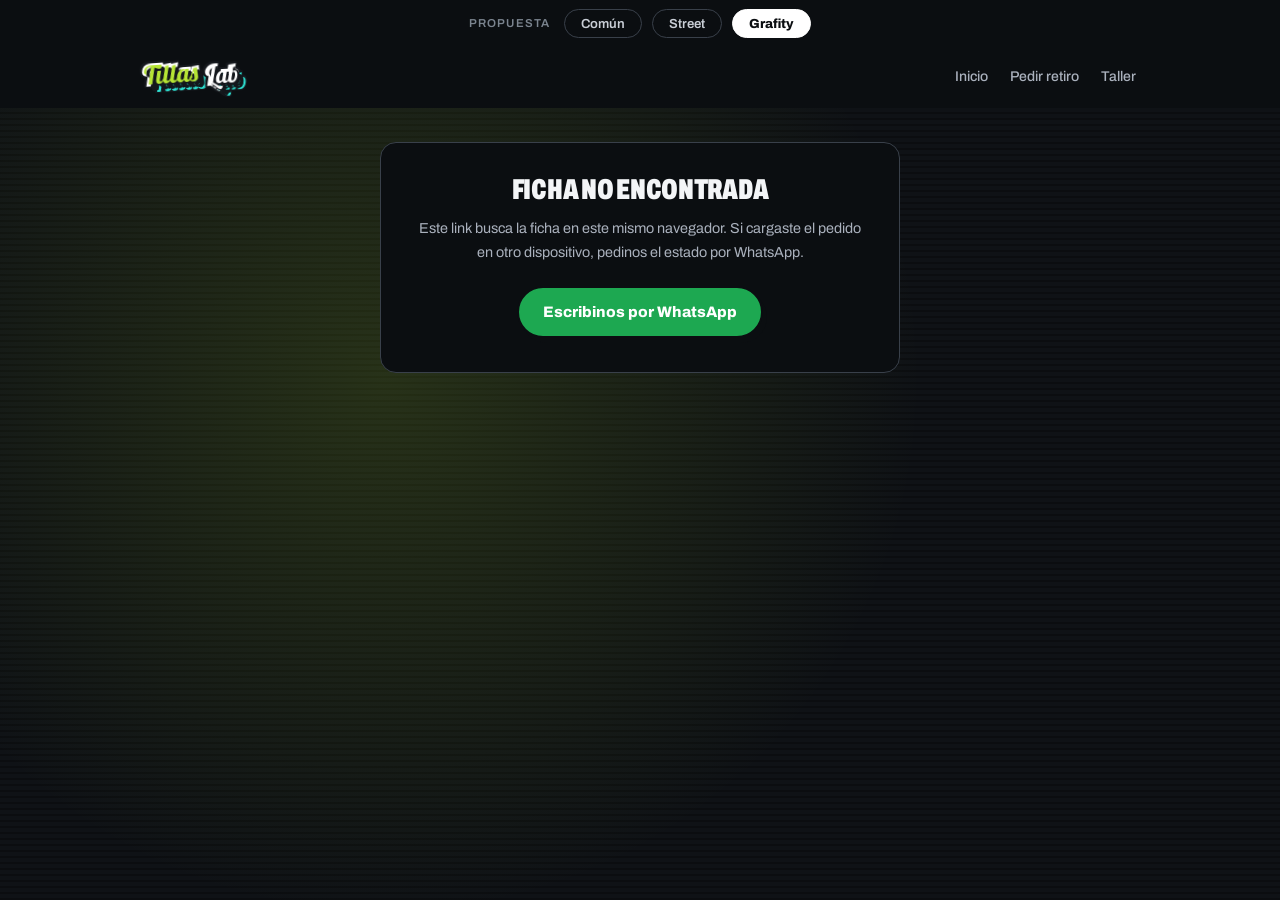
==== ficha.html @ fedd633f "Subir el sitio de cuatro páginas con las tres propuestas Incorpora el trabajo hecho el 15 de agosto:" ====
<!DOCTYPE html>
<html lang="es-AR">
<head>
<meta charset="utf-8">
<meta name="viewport" content="width=device-width, initial-scale=1">
<title>Seguí tu ficha · Tillas Lab</title>
<meta name="robots" content="noindex">
<link rel="preconnect" href="https://fonts.googleapis.com">
<link rel="preconnect" href="https://fonts.gstatic.com" crossorigin>
<link href="https://fonts.googleapis.com/css2?family=Archivo:wdth,wght@62..125,100..900&family=Anton&family=Lobster&family=Kaushan+Script&display=swap" rel="stylesheet">
<link rel="stylesheet" href="tema.css">
<script>
(function(){
  var d=document.documentElement;
  d.classList.add('con-selector');
  var m=null;
  try{ m=localStorage.getItem('tillaslab_modo'); }catch(e){}
  var q=new URLSearchParams(location.search).get('modo');
  if(q) m=q;
  d.setAttribute('data-modo', ['comun','street','grafity'].indexOf(m)>-1 ? m : 'grafity');
})();
</script>
</head>
<body class="pagina" style="min-height:100vh">

<div class="modo-bar" id="modoBar">
  <span class="qs">Propuesta</span>
  <button data-m="comun">Común</button>
  <button data-m="street">Street</button>
  <button data-m="grafity">Grafity</button>
</div>

<header class="topbar-app">
  <div class="inner">
    <a href="index.html" class="lk lk-sm" aria-label="Tillas Lab"><span class="t">Tillas</span><span class="l">Lab</span></a>
    <nav>
      <a href="index.html">Inicio</a>
      <a href="pedido.html">Pedir retiro</a>
      <a href="taller.html">Taller</a>
    </nav>
  </div>
</header>

<main class="narrow" style="padding:34px 20px 70px">
  <div id="cont"></div>
</main>

<script>
/* ---- selector de propuesta ---- */
(function(){
  var bar=document.getElementById('modoBar');
  if(!bar)return;
  var d=document.documentElement;
  function marcar(){
    var m=d.getAttribute('data-modo');
    bar.querySelectorAll('button').forEach(function(b){ b.setAttribute('aria-pressed', String(b.dataset.m===m)); });
  }
  bar.addEventListener('click',function(e){
    var b=e.target.closest('button');
    if(!b)return;
    d.setAttribute('data-modo', b.dataset.m);
    try{ localStorage.setItem('tillaslab_modo', b.dataset.m); }catch(err){}
    marcar();
  });
  marcar();
})();

const TEL_TALLER = "5493810000000"; // ← poné acá tu número de WhatsApp
const KEY = "tillaslab_fichas";
const PASOS = [
  ["Ficha y fotos","Estado inicial registrado"],
  ["Cepillado en seco","Tierra y barro superficial"],
  ["Lavado en máquina","Programa según material"],
  ["Desinfección con luz UV","Por dentro y por fuera"],
  ["Secado controlado","Sin sol directo ni secarropas"],
  ["Control final","Revisión, perfumado y embalaje"]
];
/* cada servicio tiene su plazo, tal como se anuncia en la home */
const PLAZOS = {
  "Regular":"En el día o al día siguiente, según la hora del pedido",
  "Express":"A las dos horas del retiro"
};
const money = n => "$" + n.toLocaleString("es-AR");
const id = new URLSearchParams(location.search).get("id");

function fichas(){ try{ return JSON.parse(localStorage.getItem(KEY)) || []; }catch(e){ return []; } }
const f = fichas().find(x => String(x.n) === String(id));
const cont = document.getElementById("cont");

if(!f){
  cont.innerHTML = `<div class="card-dark" style="padding:34px;text-align:center">
    <h1 class="h" style="font-size:1.8rem;color:var(--on-strong)">Ficha no encontrada</h1>
    <p style="font-size:.9rem;color:var(--on-strong-soft);line-height:1.6;margin:14px 0 22px">Este link busca la ficha en este mismo navegador. Si cargaste el pedido en otro dispositivo, pedinos el estado por WhatsApp.</p>
    <a class="btn-wa" href="https://wa.me/${TEL_TALLER}">Escribinos por WhatsApp</a>
  </div>`;
} else {
  const num = String(f.n).padStart(3,"0");
  const estado = f.entregada ? "Entregada" : (f.paso >= PASOS.length ? "Lista para entregar" : PASOS[f.paso][0]);
  const timeline = PASOS.map(([nombre, det], i) => {
    const cls = i < f.paso ? "done" : (i === f.paso && !f.entregada ? "now" : "");
    const last = i === PASOS.length - 1;
    return `<div class="tstep ${cls}">
      <div class="col" style="align-items:center;flex:none;width:22px"><span class="dot"></span>${last?"":'<span class="line"></span>'}</div>
      <div class="txt"><b>${nombre}</b><em>${i < f.paso ? "Listo" : det}</em></div>
    </div>`;
  }).join("");

  cont.innerHTML = `
  <div style="border-radius:var(--radius-lg);overflow:hidden;background:var(--strong);border:1px solid var(--hairline-2);color:var(--on-strong)">
    <div style="padding:26px 24px 0;display:flex;justify-content:space-between;align-items:flex-start;gap:14px">
      <div class="col" style="gap:8px">
        <span class="label-dark">Ficha ${num} · ${f.nombre.split(" ")[0]}</span>
        <span class="script" style="font-size:2.1rem;color:var(--accent);line-height:1.1">${estado}</span>
      </div>
      <span class="state ${f.entregada ? "entregada" : (f.paso>=PASOS.length ? "lista" : "taller")}">${f.entregada ? "Entregada" : "Paso " + Math.min(f.paso+1,PASOS.length) + " de " + PASOS.length}</span>
    </div>

    <div style="padding:26px 24px 0" class="timeline">${timeline}</div>

    <div style="margin:14px 24px 0;padding:16px 18px;background:rgba(0,0,0,.35);border:1px solid rgba(255,255,255,.14);border-radius:var(--radius)" class="col">
      <span class="label-dark">Entrega estimada</span>
      <span style="font-size:1.05rem;font-weight:800;color:var(--on-strong)">${PLAZOS[f.servicio] || "Te lo confirmamos al coordinar el retiro"}</span>
    </div>

    <div style="padding:22px 24px 0" class="col">
      <span class="label-dark">Tus pares</span>
      <div class="col" style="gap:8px;margin-top:10px">
        ${f.pares.map((p,i) => `<div style="display:flex;justify-content:space-between;gap:12px;font-size:.82rem;color:var(--on-strong-soft);background:rgba(255,255,255,.06);border-radius:12px;padding:12px 14px">
          <span style="color:var(--on-strong);font-weight:600">Par 0${i+1} · ${p.marca || "sin marca"}</span><span>${p.material}</span></div>`).join("")}
      </div>
    </div>

    <div style="margin:20px 24px 0;padding:18px;background:rgba(0,0,0,.35);border-radius:var(--radius)" class="col">
      <div style="display:flex;justify-content:space-between;align-items:baseline">
        <span class="label-dark">Total del pedido</span>
        <span class="num" style="font-size:1.5rem;font-weight:900;color:var(--accent)">${money(f.total)}</span>
      </div>
      <span style="font-size:.72rem;color:var(--on-strong-soft);margin-top:6px">Billeteras virtuales, tarjetas de crédito o Apple Pay.</span>
    </div>

    <div style="padding:22px 24px 26px" class="col">
      <a class="btn-line-dark" href="https://wa.me/${TEL_TALLER}?text=Hola!%20Consulta%20por%20la%20ficha%20${num}">Escribinos por WhatsApp</a>
    </div>
  </div>
  <p style="font-size:.75rem;color:var(--soft);text-align:center;margin-top:16px">Guardá este link: <b style="color:var(--ink)">ficha.html?id=${f.n}</b></p>`;
}
</script>
</body>
</html>
---- tema.css ----
/* =========================================================================
   Tillas Lab · tema de tres modos
   -------------------------------------------------------------------------
   Tres propuestas visuales sobre el mismo contenido. El modo se elige con el
   atributo data-modo en <html>: "comun", "street" o "grafity".

   Lo comparten las cuatro páginas: index, pedido, ficha y taller. Si tocás un
   color, tocalo acá y cambia en todas.

   comun    papel claro, tipografía neutra, sin color de acento. La que aprobó
            el dueño antes de que existiera el logo.
   street   muro de cemento, naranja aerosol, esquinas rectas y tipografía de
            póster.
   grafity  fondo oscuro, verde volt, títulos anchos en mayúscula y sombras
            duras corridas. La del logo grafiteado.
   ========================================================================= */

:root{
  --font:"Archivo",system-ui,sans-serif;
  --font-script:"Kaushan Script",cursive;
  --font-logo:"Lobster",cursive;
  --wa:#1da851;
  --pad-x:44px;
}

/* ---------- MODO COMÚN ---------- */
[data-modo="comun"]{
  --bg:#ededea;
  --paper:#fafaf8;
  --card:#ffffff;
  --band:#f2f2ee;
  --strong:#14171c;

  --ink:#14171c;
  --soft:#5c6470;
  --faint:#9096a0;
  --on-strong:#ffffff;
  --on-strong-soft:#b6bcc6;

  --hairline:#e7e7e2;
  --hairline-2:#d8d8d2;

  --accent:#14171c;
  --on-accent:#ffffff;
  --accent-soft:rgba(20,23,28,.10);

  --radius:16px;
  --radius-lg:32px;
  --pill:99px;

  --font-title:var(--font);
  --title-transform:none;
  --title-settings:normal;
  --title-spacing:-.02em;
  --title-height:1.08;

  --btn-bd:1px solid transparent;
  --btn-sh:none;
  --btn-sh-hover:none;

  --lk-stroke:#14171c;
  --lk-halo:#ffffff;

  --tex:none;
  --shadow-card:0 14px 40px -18px rgba(20,23,28,.12);
  --shadow-deep:0 24px 60px -30px rgba(20,23,28,.4);
  --topbar-bg:rgba(237,237,234,.88);
}

/* ---------- MODO STREET ---------- */
[data-modo="street"]{
  --bg:#e8e3d7;
  --paper:#faf8f3;
  --card:#ffffff;
  --band:#f2efe6;
  --strong:#23272b;

  --ink:#15171a;
  --soft:#5c5648;
  --faint:#8b8579;
  --on-strong:#ffffff;
  --on-strong-soft:#c9c4b8;

  --hairline:#e4e0d5;
  --hairline-2:#cfcabd;

  --accent:#ff4d17;
  --on-accent:#ffffff;
  --accent-soft:rgba(255,77,23,.16);

  --radius:0px;
  --radius-lg:0px;
  --pill:0px;

  --font-title:"Anton",Impact,sans-serif;
  --title-transform:uppercase;
  --title-settings:normal;
  --title-spacing:.005em;
  --title-height:.98;

  --btn-bd:2px solid var(--ink);
  --btn-sh:3px 3px 0 var(--accent);
  --btn-sh-hover:5px 5px 0 var(--accent);

  --lk-stroke:#15171a;
  --lk-halo:#ffffff;

  --tex:repeating-linear-gradient(0deg,rgba(0,0,0,.26) 0 2px,transparent 2px 6px);
  --shadow-card:6px 6px 0 rgba(21,23,26,.10);
  --shadow-deep:10px 10px 0 rgba(21,23,26,.16);
  --topbar-bg:rgba(232,227,215,.9);
}

/* ---------- MODO GRAFITY ---------- */
[data-modo="grafity"]{
  --bg:#0f1216;
  --paper:#161a1f;
  --card:#1d2229;
  --band:#262b31;
  --strong:#0b0e11;

  --ink:#f3f5f7;
  --soft:#a9b2bd;
  --faint:#7b848f;
  --on-strong:#f3f5f7;
  --on-strong-soft:#aab1bd;

  --hairline:#272c33;
  --hairline-2:#39404a;

  --accent:#b6e534;
  --on-accent:#14171c;
  --accent-soft:rgba(182,229,52,.16);

  --radius:16px;
  --radius-lg:24px;
  --pill:99px;

  --font-title:var(--font);
  --title-transform:uppercase;
  --title-settings:'wdth' 66,'wght' 900;
  --title-spacing:-.01em;
  --title-height:.92;

  --btn-bd:2.5px solid #0b0e11;
  --btn-sh:4px 5px 0 #0b0e11;
  --btn-sh-hover:5px 6px 0 #0b0e11;

  --lk-stroke:#ffffff;
  --lk-halo:#14171c;

  --tex:radial-gradient(circle at 30% 42%,rgba(168,217,42,.16),transparent 52%),
        repeating-linear-gradient(0deg,rgba(0,0,0,.28) 0 2px,transparent 2px 6px);
  --shadow-card:0 14px 40px -18px rgba(0,0,0,.7);
  --shadow-deep:0 24px 60px -24px rgba(0,0,0,.75);
  --topbar-bg:rgba(15,18,22,.9);
}

/* =========================================================================
   Base
   ========================================================================= */
*{margin:0;padding:0;box-sizing:border-box}
html{scroll-behavior:smooth}
html,body{overflow-x:clip}
body{
  font-family:var(--font);
  color:var(--ink);
  background:var(--bg);
  line-height:1.6;
  -webkit-font-smoothing:antialiased;
}
img,svg{display:block;max-width:100%}
a{color:inherit;text-decoration:none}
button{font-family:inherit;border:0;background:none;cursor:pointer;color:inherit}
input,textarea,select{font-family:inherit;font-size:15px;color:var(--ink)}
[hidden]{display:none!important}
::selection{background:var(--accent);color:var(--on-accent)}
:focus-visible{outline:2px solid var(--accent);outline-offset:3px;border-radius:4px}

@media (prefers-reduced-motion:reduce){
  html{scroll-behavior:auto}
  *,*::before,*::after{animation:none!important;transition:none!important}
}

h1,h2,h3,h4{
  font-family:var(--font-title);
  font-variation-settings:var(--title-settings);
  text-transform:var(--title-transform);
  letter-spacing:var(--title-spacing);
  line-height:var(--title-height);
  font-weight:700;
}
/* Anton trae un solo peso: pedirle 700 lo deforma donde se simula */
[data-modo="street"] h1,[data-modo="street"] h2,
[data-modo="street"] h3,[data-modo="street"] h4{font-weight:400}

.wrap{max-width:1080px;margin:0 auto;padding:0 var(--pad-x)}
.narrow{max-width:560px;margin:0 auto}
.row{display:flex;flex-wrap:wrap}
.col{display:flex;flex-direction:column}
.num{font-variant-numeric:tabular-nums}

/* rótulo de sección: manuscrito, en minúscula */
.lbl{
  font-family:var(--font-script);
  font-size:1.24rem;font-weight:400;
  letter-spacing:0;text-transform:none;
  color:var(--accent);
  display:inline-block;
}
/* en el modo común el acento es la tinta: el manuscrito saldría casi negro y
   pesado, así que ahí el rótulo vuelve a ser la etiqueta chica de siempre */
[data-modo="comun"] .lbl{
  font-family:var(--font);
  font-size:.7rem;font-weight:600;
  letter-spacing:.14em;text-transform:uppercase;
  color:var(--faint);
}
/* título suelto, para las pantallas del flujo */
.h{
  font-family:var(--font-title);
  font-variation-settings:var(--title-settings);
  text-transform:var(--title-transform);
  letter-spacing:var(--title-spacing);
  line-height:var(--title-height);
  font-weight:700;
}
[data-modo="street"] .h{font-weight:400}
.script{font-family:var(--font-script);font-weight:400}
.label{font-size:.7rem;font-weight:600;letter-spacing:.14em;text-transform:uppercase;color:var(--faint)}
.label-dark{font-size:.7rem;font-weight:600;letter-spacing:.14em;text-transform:uppercase;color:var(--on-strong-soft)}

/* =========================================================================
   Logo
   -------------------------------------------------------------------------
   El mismo lockup en los tres modos. Lo único que cambia es el contorno:
   blanco sobre fondo oscuro, tinta sobre fondo claro. La línea cyan es parte
   de la marca y no se toca.
   ========================================================================= */
.lk{display:inline-block;line-height:1}
.lk span{display:block;font-family:var(--font-logo);line-height:1;paint-order:stroke;text-transform:none;font-weight:400}
.lk .t{color:#b6e534}
.lk .l{color:#ffffff}

.lk-xl{padding:0 20px 20px 0}
.lk-xl .t,.lk-xl .l{
  -webkit-text-stroke:9px var(--lk-stroke);
  text-shadow:2px 2px 0 #14171c,4px 4px 0 #14171c,6px 6px 0 #14171c,8px 8px 0 #14171c,
              10px 10px 0 #14171c,12px 12px 0 #14171c,14px 14px 0 #14171c,
              16px 16px 0 #14171c,18px 18px 0 #14171c,20px 20px 0 #2ee6d6,22px 22px 0 #2ee6d6;
  filter:drop-shadow(3px 0 0 var(--lk-halo)) drop-shadow(-3px 0 0 var(--lk-halo))
         drop-shadow(0 3px 0 var(--lk-halo)) drop-shadow(0 -3px 0 var(--lk-halo));
}
.lk-xl .t{font-size:clamp(52px,7.4vw,88px);transform:rotate(-4deg)}
.lk-xl .l{font-size:clamp(48px,6.8vw,80px);transform:rotate(-3deg);margin:6px 0 0 clamp(48px,7vw,84px)}

.lk-md{padding:0 14px 14px 0}
.lk-md .t,.lk-md .l{
  -webkit-text-stroke:6px var(--lk-stroke);
  text-shadow:1.5px 1.5px 0 #14171c,3px 3px 0 #14171c,4.5px 4.5px 0 #14171c,6px 6px 0 #14171c,
              7.5px 7.5px 0 #14171c,9px 9px 0 #14171c,10.5px 10.5px 0 #14171c,
              12px 12px 0 #2ee6d6,13.5px 13.5px 0 #2ee6d6;
  filter:drop-shadow(2px 0 0 var(--lk-halo)) drop-shadow(-2px 0 0 var(--lk-halo))
         drop-shadow(0 2px 0 var(--lk-halo)) drop-shadow(0 -2px 0 var(--lk-halo));
}
.lk-md .t{font-size:52px;transform:rotate(-4deg)}
.lk-md .l{font-size:47px;transform:rotate(-3deg);margin:4px 0 0 50px}

.lk-sm{padding:0 8px 8px 0;display:flex;align-items:flex-end;gap:9px}
.lk-sm span{display:inline-block}
.lk-sm .t,.lk-sm .l{
  -webkit-text-stroke:4px var(--lk-stroke);
  text-shadow:1.5px 1.5px 0 #14171c,3px 3px 0 #14171c,4.5px 4.5px 0 #14171c,
              6px 6px 0 #14171c,7.5px 7.5px 0 #2ee6d6;
  filter:drop-shadow(1.5px 0 0 var(--lk-halo)) drop-shadow(-1.5px 0 0 var(--lk-halo))
         drop-shadow(0 1.5px 0 var(--lk-halo)) drop-shadow(0 -1.5px 0 var(--lk-halo));
}
.lk-sm .t{font-size:25px;transform:rotate(-4deg)}
.lk-sm .l{font-size:23px;transform:rotate(-3deg)}

.tagline{
  font-family:var(--font-script);font-size:1.5rem;
  color:var(--ink);display:inline-block;transform:rotate(-2deg);
}

/* =========================================================================
   Botones
   ========================================================================= */
.btn,.btn-dark,.btn-volt,.btn-wa,.btn-ghost,.btn-line,.btn-line-dark{
  display:inline-flex;align-items:center;justify-content:center;gap:.55em;
  font-family:var(--font);font-weight:700;font-size:.95rem;
  border-radius:var(--pill);padding:.8em 1.6em;
  border:var(--btn-bd);cursor:pointer;text-align:center;
  transition:background .15s ease,border-color .15s ease,color .15s ease,
             box-shadow .15s ease,transform .15s ease;
}
.btn:active,.btn-dark:active,.btn-volt:active,.btn-wa:active{transform:translate(1px,1px)}
.btn:active{transform:translate(1px,1px)}
.btn-sm{padding:.6em 1.2em;font-size:.88rem}

.btn-dark,.btn-volt{
  background:var(--accent);color:var(--on-accent);font-weight:800;
  box-shadow:var(--btn-sh);
}
.btn-dark:hover,.btn-volt:hover{box-shadow:var(--btn-sh-hover)}
.btn-dark:disabled,.btn-volt:disabled{opacity:.45;box-shadow:none;cursor:not-allowed}

.btn-wa{background:var(--wa);color:#fff;font-weight:800;box-shadow:var(--btn-sh)}
.btn-wa:hover{background:#22bd5c;box-shadow:var(--btn-sh-hover)}

.btn-ghost,.btn-line{
  border:2px solid var(--hairline-2);color:var(--ink);background:transparent;
  box-shadow:none;
}
.btn-ghost:hover,.btn-line:hover{border-color:var(--accent);color:var(--accent)}

.btn-line-dark{
  border:2px solid rgba(255,255,255,.35);color:var(--on-strong);
  background:transparent;box-shadow:none;
}
.btn-line-dark:hover{border-color:var(--accent);color:var(--accent)}

/* =========================================================================
   Superficies
   ========================================================================= */
.sheet{
  background:var(--paper);
  border:1px solid var(--hairline);
  border-radius:var(--radius-lg);
}
.card{background:var(--card);border:1px solid var(--hairline);border-radius:var(--radius)}
.card-dark{
  background:var(--strong);border:1px solid var(--hairline-2);
  border-radius:var(--radius);padding:18px;color:var(--on-strong);
}
.wall{background:var(--strong);background-image:var(--tex)}
/* fondo de las pantallas del flujo: el del modo, con su textura si la tiene.
   En común queda liso, en street es cemento y en grafity el muro con halo. */
.pagina{background:var(--bg);background-image:var(--tex)}
.chip{
  font-size:.85rem;font-weight:600;color:var(--ink);
  background:var(--card);border:1px solid var(--hairline-2);
  border-radius:var(--pill);padding:.42em 1em;
}
.tag{
  display:inline-block;font-family:var(--font-script);font-size:1.05rem;
  background:var(--accent);color:var(--on-accent);
  padding:.2em .75em;border-radius:6px;
  border:2px solid transparent;transform:rotate(-2deg);
}
[data-modo="grafity"] .tag,[data-modo="street"] .tag{border-color:var(--ink)}

/* =========================================================================
   Formulario
   ========================================================================= */
.field{display:flex;flex-direction:column;gap:7px}
.field input,.field textarea,.field select{
  border:1px solid var(--hairline-2);border-radius:calc(var(--radius) * .75);
  padding:13px 14px;background:var(--card);font-weight:600;width:100%;
}
.field input:focus,.field textarea:focus,.field select:focus{
  outline:0;border:2px solid var(--accent);padding:12px 13px;
}
.opt{
  border:1px solid var(--hairline);background:var(--card);color:var(--ink);
  border-radius:var(--radius);padding:16px 18px;
  display:flex;flex-direction:column;gap:6px;
  cursor:pointer;text-align:left;width:100%;
  transition:border-color .15s ease,background .15s ease;
}
.opt.sel{border:3px solid var(--accent);background:var(--strong);color:var(--on-strong);padding:14px 16px}
.opt.sel .desc{color:var(--on-strong-soft)}
.opt.sel .p{color:var(--accent)}
.opt .top{display:flex;justify-content:space-between;align-items:baseline;gap:12px}
.opt .name{font-size:1.06rem;font-weight:700}
.opt .p{font-size:1.12rem;font-weight:800;font-variant-numeric:tabular-nums}
.opt .desc{font-size:.78rem;color:var(--soft);line-height:1.5}

.pill{
  padding:9px 14px;border-radius:var(--pill);
  border:1px solid var(--hairline-2);background:var(--card);
  font-size:.78rem;font-weight:600;color:var(--soft);cursor:pointer;
}
.pill.sel{background:var(--accent);border-color:var(--accent);color:var(--on-accent);font-weight:700}

.bar{height:5px;flex:1;border-radius:3px;background:var(--hairline)}
.bar.on{background:var(--accent)}
.footbar{
  padding:20px 22px;border-top:1px solid var(--hairline);
  background:var(--paper);display:flex;align-items:center;gap:12px;
}

/* =========================================================================
   Barra superior de las páginas del flujo
   ========================================================================= */
.topbar-app{background:var(--strong)}
.topbar-app .inner{
  max-width:1080px;margin:0 auto;padding:14px var(--pad-x);
  display:flex;align-items:center;gap:24px;
}
.topbar-app nav{display:flex;gap:22px;margin-left:auto}
.topbar-app nav a{font-size:.88rem;font-weight:500;color:var(--on-strong-soft)}
.topbar-app nav a:hover{color:var(--on-strong)}
.topbar-app nav a.on{
  color:var(--on-strong);font-weight:600;
  border-bottom:2px solid var(--accent);padding-bottom:2px;
}

/* =========================================================================
   Línea de tiempo del taller
   ========================================================================= */
.timeline{display:flex;flex-direction:column}
.tstep{display:flex;gap:14px}
.tstep .dot{
  width:18px;height:18px;border-radius:50%;
  border:2px solid var(--hairline-2);flex:none;background:transparent;
}
.tstep.done .dot{background:var(--accent);border-color:var(--ink)}
.tstep.now .dot{background:var(--accent);border-color:var(--ink);outline:4px solid var(--accent-soft)}
.tstep .line{width:3px;flex:1;min-height:30px;background:var(--hairline-2)}
.tstep.done .line{background:var(--accent)}
.tstep .txt{padding-bottom:20px;display:flex;flex-direction:column;gap:3px}
.tstep .txt b{font-size:.9rem;color:var(--soft);font-weight:600}
.tstep.done .txt b{color:var(--ink);font-weight:700}
.tstep.now .txt b{
  color:var(--accent);font-family:var(--font-script);
  font-size:1.2rem;font-weight:400;
}
[data-modo="comun"] .tstep.now .txt b{font-family:var(--font);font-size:.95rem;font-weight:800}
.tstep .txt em{font-style:normal;font-size:.75rem;color:var(--faint)}

/* =========================================================================
   Tabla de fichas del taller
   ========================================================================= */
table.fichas{width:100%;border-collapse:separate;border-spacing:0 8px}
table.fichas th{
  font-size:.62rem;font-weight:700;letter-spacing:.13em;text-transform:uppercase;
  color:var(--faint);text-align:left;padding:0 14px;
}
table.fichas td{
  background:var(--card);padding:14px;font-size:.82rem;
  color:var(--soft);vertical-align:middle;
  border-top:1px solid var(--hairline);border-bottom:1px solid var(--hairline);
}
table.fichas tr td:first-child{border-radius:var(--radius) 0 0 var(--radius);border-left:1px solid var(--hairline)}
table.fichas tr td:last-child{border-radius:0 var(--radius) var(--radius) 0;text-align:right;border-right:1px solid var(--hairline)}
.state{padding:6px 11px;border-radius:var(--pill);font-size:.69rem;font-weight:700;white-space:nowrap}
.state.taller{background:var(--accent-soft);color:var(--accent)}
.state.lista{background:rgba(29,168,81,.18);color:#37bd6a}
.state.entregada{background:var(--band);color:var(--faint)}
.empty{padding:40px;text-align:center;color:var(--faint);font-size:.88rem}

/* =========================================================================
   Selector de propuesta
   -------------------------------------------------------------------------
   Es una herramienta para que el dueño compare, no parte de la web. Cuando
   elija una, se borra este bloque y se fija data-modo en el <html>.
   ========================================================================= */
.modo-bar{
  position:sticky;top:0;z-index:80;
  background:#0b0e11;color:#fff;
  display:flex;align-items:center;justify-content:center;
  gap:10px;padding:9px 16px;flex-wrap:wrap;
  font-family:"Archivo",system-ui,sans-serif;
}
.modo-bar .qs{
  font-size:.72rem;letter-spacing:.1em;text-transform:uppercase;
  color:#7b848f;font-weight:600;margin-right:4px;
}
.modo-bar button{
  border:1px solid #39404a;border-radius:99px;
  padding:6px 16px;font-size:.82rem;font-weight:600;color:#c9ced6;
  background:transparent;transition:all .15s ease;
}
.modo-bar button:hover{border-color:#7b848f;color:#fff}
.modo-bar button[aria-pressed="true"]{background:#fff;border-color:#fff;color:#0b0e11;font-weight:800}
@media (max-width:600px){
  .modo-bar .qs{width:100%;text-align:center;margin:0 0 2px}
  .modo-bar button{padding:6px 13px;font-size:.78rem}
}

/* ---------- responsive ---------- */
@media (max-width:900px){
  :root{--pad-x:36px}
  .lk-xl .l{margin-left:52px}
}
@media (max-width:640px){
  :root{--pad-x:26px}
}
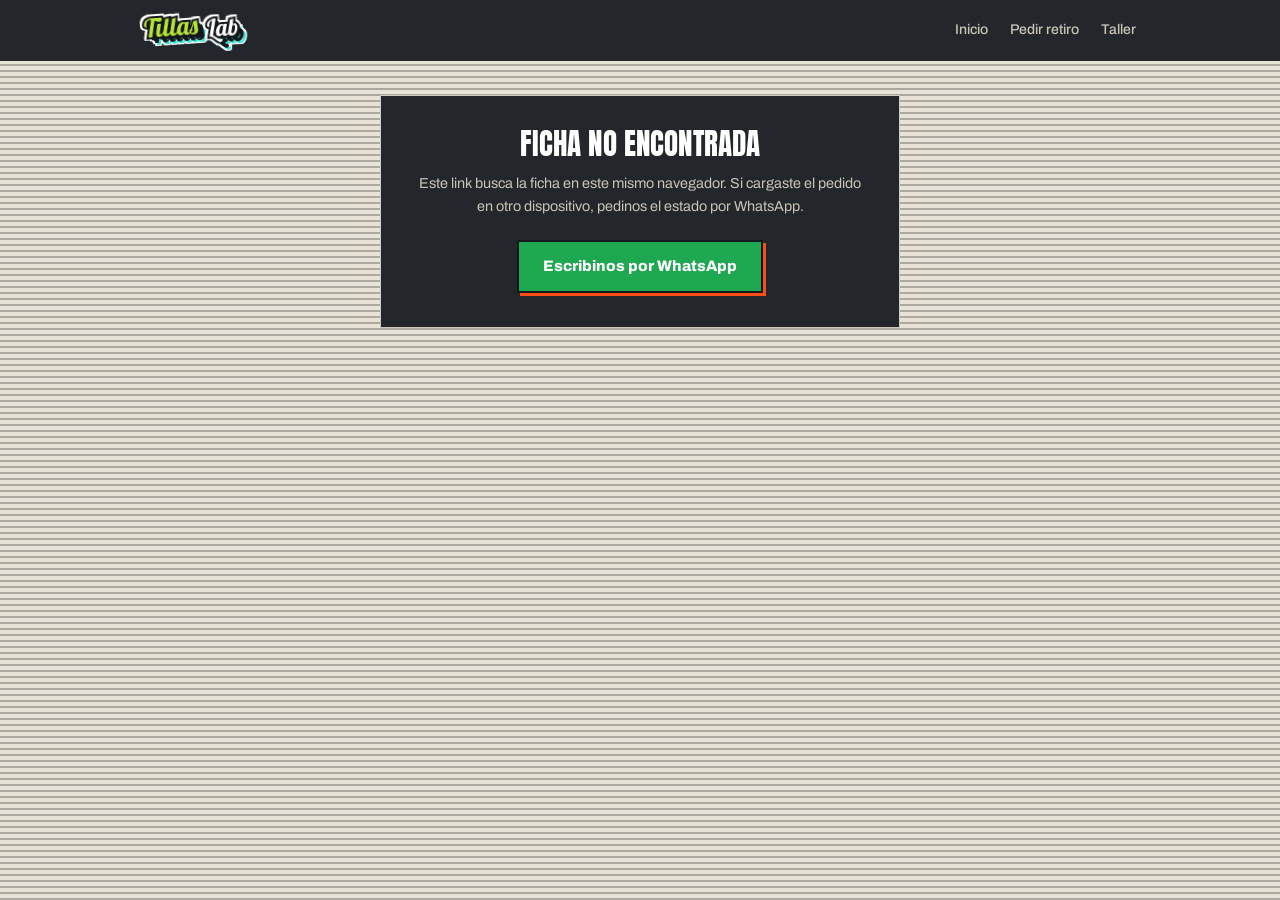
==== commit f08b4f6c: "Dejar fija la propuesta street y anunciar las dos promos juntas El dueño eligió street, así que el m" ====
--- a/ficha.html
+++ b/ficha.html
@@ -1,5 +1,5 @@
 <!DOCTYPE html>
-<html lang="es-AR">
+<html lang="es-AR" data-modo="street">
 <head>
 <meta charset="utf-8">
 <meta name="viewport" content="width=device-width, initial-scale=1">
@@ -9,26 +9,9 @@
 <link rel="preconnect" href="https://fonts.gstatic.com" crossorigin>
 <link href="https://fonts.googleapis.com/css2?family=Archivo:wdth,wght@62..125,100..900&family=Anton&family=Lobster&family=Kaushan+Script&display=swap" rel="stylesheet">
 <link rel="stylesheet" href="tema.css">
-<script>
-(function(){
-  var d=document.documentElement;
-  d.classList.add('con-selector');
-  var m=null;
-  try{ m=localStorage.getItem('tillaslab_modo'); }catch(e){}
-  var q=new URLSearchParams(location.search).get('modo');
-  if(q) m=q;
-  d.setAttribute('data-modo', ['comun','street','grafity'].indexOf(m)>-1 ? m : 'grafity');
-})();
-</script>
+<script>document.documentElement.classList.add('js');</script>
 </head>
 <body class="pagina" style="min-height:100vh">
-
-<div class="modo-bar" id="modoBar">
-  <span class="qs">Propuesta</span>
-  <button data-m="comun">Común</button>
-  <button data-m="street">Street</button>
-  <button data-m="grafity">Grafity</button>
-</div>
 
 <header class="topbar-app">
   <div class="inner">
@@ -46,25 +29,6 @@
 </main>
 
 <script>
-/* ---- selector de propuesta ---- */
-(function(){
-  var bar=document.getElementById('modoBar');
-  if(!bar)return;
-  var d=document.documentElement;
-  function marcar(){
-    var m=d.getAttribute('data-modo');
-    bar.querySelectorAll('button').forEach(function(b){ b.setAttribute('aria-pressed', String(b.dataset.m===m)); });
-  }
-  bar.addEventListener('click',function(e){
-    var b=e.target.closest('button');
-    if(!b)return;
-    d.setAttribute('data-modo', b.dataset.m);
-    try{ localStorage.setItem('tillaslab_modo', b.dataset.m); }catch(err){}
-    marcar();
-  });
-  marcar();
-})();
-
 const TEL_TALLER = "5493810000000"; // ← poné acá tu número de WhatsApp
 const KEY = "tillaslab_fichas";
 const PASOS = [
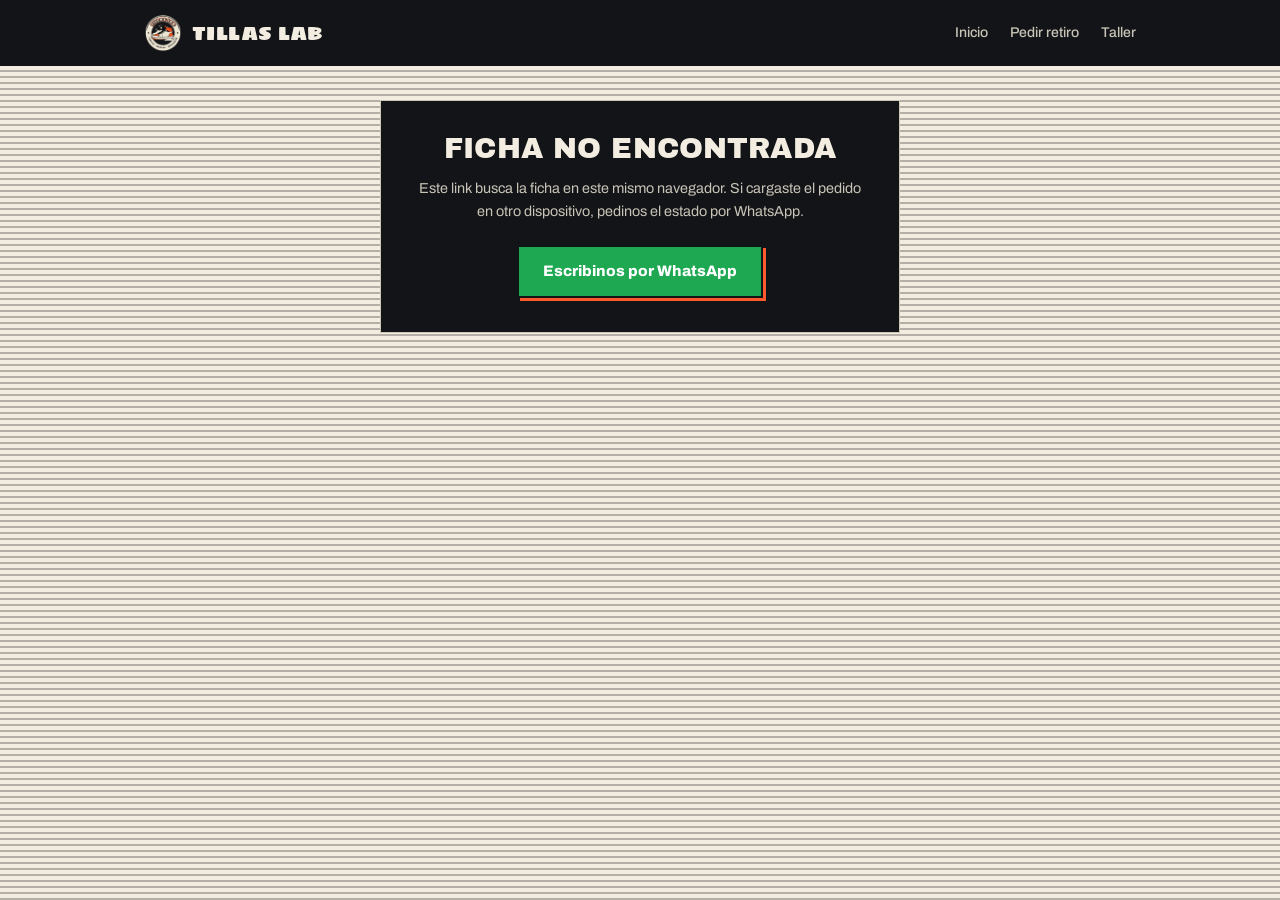
==== commit 3633021a: "Aplicar el sello de marca y dejar un solo tema El logo quedó cerrado: sello redondo con la zapatilla" ====
--- a/ficha.html
+++ b/ficha.html
@@ -1,13 +1,16 @@
 <!DOCTYPE html>
-<html lang="es-AR" data-modo="street">
+<html lang="es-AR">
 <head>
 <meta charset="utf-8">
 <meta name="viewport" content="width=device-width, initial-scale=1">
 <title>Seguí tu ficha · Tillas Lab</title>
 <meta name="robots" content="noindex">
+<meta name="theme-color" content="#131417">
+<link rel="icon" type="image/png" sizes="180x180" href="marca/perfil-180.png">
+<link rel="apple-touch-icon" href="marca/perfil-180.png">
 <link rel="preconnect" href="https://fonts.googleapis.com">
 <link rel="preconnect" href="https://fonts.gstatic.com" crossorigin>
-<link href="https://fonts.googleapis.com/css2?family=Archivo:wdth,wght@62..125,100..900&family=Anton&family=Lobster&family=Kaushan+Script&display=swap" rel="stylesheet">
+<link href="https://fonts.googleapis.com/css2?family=Archivo:wdth,wght@62..125,100..900&family=Archivo+Black&family=Sigmar+One&display=swap" rel="stylesheet">
 <link rel="stylesheet" href="tema.css">
 <script>document.documentElement.classList.add('js');</script>
 </head>
@@ -15,7 +18,7 @@
 
 <header class="topbar-app">
   <div class="inner">
-    <a href="index.html" class="lk lk-sm" aria-label="Tillas Lab"><span class="t">Tillas</span><span class="l">Lab</span></a>
+    <a class="lk lk-sm" href="index.html" aria-label="Tillas Lab"><img class="marca" src="marca/sello-80.png" alt="" width="38" height="38"><span class="palabra">Tillas Lab</span></a>
     <nav>
       <a href="index.html">Inicio</a>
       <a href="pedido.html">Pedir retiro</a>
--- a/tema.css
+++ b/tema.css
@@ -1,98 +1,66 @@
 /* =========================================================================
-   Tillas Lab · tema de tres modos
+   Tillas Lab · tema
    -------------------------------------------------------------------------
-   Tres propuestas visuales sobre el mismo contenido. El modo se elige con el
-   atributo data-modo en <html>: "comun", "street" o "grafity".
-
-   Lo comparten las cuatro páginas: index, pedido, ficha y taller. Si tocás un
-   color, tocalo acá y cambia en todas.
-
-   comun    papel claro, tipografía neutra, sin color de acento. La que aprobó
-            el dueño antes de que existiera el logo.
-   street   muro de cemento, naranja aerosol, esquinas rectas y tipografía de
-            póster.
-   grafity  fondo oscuro, verde volt, títulos anchos en mayúscula y sombras
-            duras corridas. La del logo grafiteado.
+   Un solo tema, derivado del sello de marca. La paleta y las tipografias
+   salen de Logo/Tillas-Lab-Logo/MARCA.md y no se inventan aca.
+
+     Crema    #F2ECE1   fondo, relleno de las letras del logo
+     Tinta    #131417   texto, contornos, superficies fuertes
+     Naranja  #FF5A2D   unico color de acento
+
+   Lo comparten las cuatro paginas: index, pedido, ficha y taller. Si tocas un
+   color, tocalo aca y cambia en todas.
+
+   Historia: hasta el 16/08/2026 el sitio tenia tres pieles intercambiables
+   (comun, street y grafity) para que el dueno eligiera. Eligio street. Este
+   tema es esa piel, repintada con los valores exactos del sello.
    ========================================================================= */
 
 :root{
+  /* ---------- Tipografia ---------- */
   --font:"Archivo",system-ui,sans-serif;
-  --font-script:"Kaushan Script",cursive;
-  --font-logo:"Lobster",cursive;
+  --font-title:"Archivo Black","Archivo",system-ui,sans-serif;
+  --font-logo:"Sigmar One",cursive;
+
+  /* ---------- Paleta de marca ---------- */
+  --crema:#F2ECE1;
+  --tinta:#131417;
+  --naranja:#FF5A2D;
+
+  /* ---------- Superficies, de la mas honda a la mas alta ---------- */
+  --bg:#F2ECE1;
+  --paper:#FAF7F0;
+  --card:#FFFFFF;
+  --band:#EDE6D9;
+  --strong:#131417;
+
+  /* ---------- Texto ---------- */
+  --ink:#131417;
+  --soft:#5C5648;
+  --faint:#8B8579;
+  --on-strong:#F2ECE1;
+  --on-strong-soft:#C9C4B8;
+
+  /* ---------- Bordes ---------- */
+  --hairline:#E3DCCD;
+  --hairline-2:#CFC7B5;
+
+  /* ---------- Acento ---------- */
+  --accent:#FF5A2D;
+  /* tinta sobre naranja da 5.92 de contraste; el blanco daba 3.11 y no pasa AA */
+  --on-accent:#131417;
+  --accent-soft:rgba(255,90,45,.16);
+  /* el naranja de marca sobre fondo claro da 2.65 y es ilegible como texto.
+     Mismo tono y misma saturacion, bajado de luminosidad hasta pasar AA:
+     4.55 sobre crema y 5.35 sobre blanco. Solo para texto, nunca para relleno. */
+  --accent-ink:#CC2C00;
   --wa:#1da851;
-  --pad-x:44px;
-}
-
-/* ---------- MODO COMÚN ---------- */
-[data-modo="comun"]{
-  --bg:#ededea;
-  --paper:#fafaf8;
-  --card:#ffffff;
-  --band:#f2f2ee;
-  --strong:#14171c;
-
-  --ink:#14171c;
-  --soft:#5c6470;
-  --faint:#9096a0;
-  --on-strong:#ffffff;
-  --on-strong-soft:#b6bcc6;
-
-  --hairline:#e7e7e2;
-  --hairline-2:#d8d8d2;
-
-  --accent:#14171c;
-  --on-accent:#ffffff;
-  --accent-soft:rgba(20,23,28,.10);
-
-  --radius:16px;
-  --radius-lg:32px;
-  --pill:99px;
-
-  --font-title:var(--font);
-  --title-transform:none;
-  --title-settings:normal;
-  --title-spacing:-.02em;
-  --title-height:1.08;
-
-  --btn-bd:1px solid transparent;
-  --btn-sh:none;
-  --btn-sh-hover:none;
-
-  --lk-stroke:#14171c;
-  --lk-halo:#ffffff;
-
-  --tex:none;
-  --shadow-card:0 14px 40px -18px rgba(20,23,28,.12);
-  --shadow-deep:0 24px 60px -30px rgba(20,23,28,.4);
-  --topbar-bg:rgba(237,237,234,.88);
-}
-
-/* ---------- MODO STREET ---------- */
-[data-modo="street"]{
-  --bg:#e8e3d7;
-  --paper:#faf8f3;
-  --card:#ffffff;
-  --band:#f2efe6;
-  --strong:#23272b;
-
-  --ink:#15171a;
-  --soft:#5c5648;
-  --faint:#8b8579;
-  --on-strong:#ffffff;
-  --on-strong-soft:#c9c4b8;
-
-  --hairline:#e4e0d5;
-  --hairline-2:#cfcabd;
-
-  --accent:#ff4d17;
-  --on-accent:#ffffff;
-  --accent-soft:rgba(255,77,23,.16);
-
+
+  /* ---------- Geometria: esquinas rectas ---------- */
   --radius:0px;
   --radius-lg:0px;
   --pill:0px;
 
-  --font-title:"Anton",Impact,sans-serif;
   --title-transform:uppercase;
   --title-settings:normal;
   --title-spacing:.005em;
@@ -102,58 +70,12 @@
   --btn-sh:3px 3px 0 var(--accent);
   --btn-sh-hover:5px 5px 0 var(--accent);
 
-  --lk-stroke:#15171a;
-  --lk-halo:#ffffff;
-
   --tex:repeating-linear-gradient(0deg,rgba(0,0,0,.26) 0 2px,transparent 2px 6px);
-  --shadow-card:6px 6px 0 rgba(21,23,26,.10);
-  --shadow-deep:10px 10px 0 rgba(21,23,26,.16);
-  --topbar-bg:rgba(232,227,215,.9);
-}
-
-/* ---------- MODO GRAFITY ---------- */
-[data-modo="grafity"]{
-  --bg:#0f1216;
-  --paper:#161a1f;
-  --card:#1d2229;
-  --band:#262b31;
-  --strong:#0b0e11;
-
-  --ink:#f3f5f7;
-  --soft:#a9b2bd;
-  --faint:#7b848f;
-  --on-strong:#f3f5f7;
-  --on-strong-soft:#aab1bd;
-
-  --hairline:#272c33;
-  --hairline-2:#39404a;
-
-  --accent:#b6e534;
-  --on-accent:#14171c;
-  --accent-soft:rgba(182,229,52,.16);
-
-  --radius:16px;
-  --radius-lg:24px;
-  --pill:99px;
-
-  --font-title:var(--font);
-  --title-transform:uppercase;
-  --title-settings:'wdth' 66,'wght' 900;
-  --title-spacing:-.01em;
-  --title-height:.92;
-
-  --btn-bd:2.5px solid #0b0e11;
-  --btn-sh:4px 5px 0 #0b0e11;
-  --btn-sh-hover:5px 6px 0 #0b0e11;
-
-  --lk-stroke:#ffffff;
-  --lk-halo:#14171c;
-
-  --tex:radial-gradient(circle at 30% 42%,rgba(168,217,42,.16),transparent 52%),
-        repeating-linear-gradient(0deg,rgba(0,0,0,.28) 0 2px,transparent 2px 6px);
-  --shadow-card:0 14px 40px -18px rgba(0,0,0,.7);
-  --shadow-deep:0 24px 60px -24px rgba(0,0,0,.75);
-  --topbar-bg:rgba(15,18,22,.9);
+  --shadow-card:6px 6px 0 rgba(19,20,23,.10);
+  --shadow-deep:10px 10px 0 rgba(19,20,23,.16);
+  --topbar-bg:rgba(242,236,225,.9);
+
+  --pad-x:44px;
 }
 
 /* =========================================================================
@@ -188,11 +110,9 @@
   text-transform:var(--title-transform);
   letter-spacing:var(--title-spacing);
   line-height:var(--title-height);
-  font-weight:700;
-}
-/* Anton trae un solo peso: pedirle 700 lo deforma donde se simula */
-[data-modo="street"] h1,[data-modo="street"] h2,
-[data-modo="street"] h3,[data-modo="street"] h4{font-weight:400}
+  /* Archivo Black trae un solo peso: pedirle 700 lo deforma donde se simula */
+  font-weight:400;
+}
 
 .wrap{max-width:1080px;margin:0 auto;padding:0 var(--pad-x)}
 .narrow{max-width:560px;margin:0 auto}
@@ -200,21 +120,13 @@
 .col{display:flex;flex-direction:column}
 .num{font-variant-numeric:tabular-nums}
 
-/* rótulo de sección: manuscrito, en minúscula */
+/* rótulo de sección: la volanta chica del afiche */
 .lbl{
-  font-family:var(--font-script);
-  font-size:1.24rem;font-weight:400;
-  letter-spacing:0;text-transform:none;
-  color:var(--accent);
+  font-family:var(--font-title);
+  font-size:.74rem;font-weight:400;
+  letter-spacing:.16em;text-transform:uppercase;
+  color:var(--accent-ink);
   display:inline-block;
-}
-/* en el modo común el acento es la tinta: el manuscrito saldría casi negro y
-   pesado, así que ahí el rótulo vuelve a ser la etiqueta chica de siempre */
-[data-modo="comun"] .lbl{
-  font-family:var(--font);
-  font-size:.7rem;font-weight:600;
-  letter-spacing:.14em;text-transform:uppercase;
-  color:var(--faint);
 }
 /* título suelto, para las pantallas del flujo */
 .h{
@@ -223,70 +135,73 @@
   text-transform:var(--title-transform);
   letter-spacing:var(--title-spacing);
   line-height:var(--title-height);
-  font-weight:700;
-}
-[data-modo="street"] .h{font-weight:400}
-.script{font-family:var(--font-script);font-weight:400}
+  font-weight:400;
+}
+.script{font-family:var(--font-title);font-weight:400;text-transform:uppercase;letter-spacing:.03em}
 .label{font-size:.7rem;font-weight:600;letter-spacing:.14em;text-transform:uppercase;color:var(--faint)}
 .label-dark{font-size:.7rem;font-weight:600;letter-spacing:.14em;text-transform:uppercase;color:var(--on-strong-soft)}
 
 /* =========================================================================
    Logo
    -------------------------------------------------------------------------
-   El mismo lockup en los tres modos. Lo único que cambia es el contorno:
-   blanco sobre fondo oscuro, tinta sobre fondo claro. La línea cyan es parte
-   de la marca y no se toca.
-   ========================================================================= */
-.lk{display:inline-block;line-height:1}
-.lk span{display:block;font-family:var(--font-logo);line-height:1;paint-order:stroke;text-transform:none;font-weight:400}
-.lk .t{color:#b6e534}
-.lk .l{color:#ffffff}
-
-.lk-xl{padding:0 20px 20px 0}
-.lk-xl .t,.lk-xl .l{
-  -webkit-text-stroke:9px var(--lk-stroke);
-  text-shadow:2px 2px 0 #14171c,4px 4px 0 #14171c,6px 6px 0 #14171c,8px 8px 0 #14171c,
-              10px 10px 0 #14171c,12px 12px 0 #14171c,14px 14px 0 #14171c,
-              16px 16px 0 #14171c,18px 18px 0 #14171c,20px 20px 0 #2ee6d6,22px 22px 0 #2ee6d6;
-  filter:drop-shadow(3px 0 0 var(--lk-halo)) drop-shadow(-3px 0 0 var(--lk-halo))
-         drop-shadow(0 3px 0 var(--lk-halo)) drop-shadow(0 -3px 0 var(--lk-halo));
-}
-.lk-xl .t{font-size:clamp(52px,7.4vw,88px);transform:rotate(-4deg)}
-.lk-xl .l{font-size:clamp(48px,6.8vw,80px);transform:rotate(-3deg);margin:6px 0 0 clamp(48px,7vw,84px)}
-
-.lk-md{padding:0 14px 14px 0}
-.lk-md .t,.lk-md .l{
-  -webkit-text-stroke:6px var(--lk-stroke);
-  text-shadow:1.5px 1.5px 0 #14171c,3px 3px 0 #14171c,4.5px 4.5px 0 #14171c,6px 6px 0 #14171c,
-              7.5px 7.5px 0 #14171c,9px 9px 0 #14171c,10.5px 10.5px 0 #14171c,
-              12px 12px 0 #2ee6d6,13.5px 13.5px 0 #2ee6d6;
-  filter:drop-shadow(2px 0 0 var(--lk-halo)) drop-shadow(-2px 0 0 var(--lk-halo))
-         drop-shadow(0 2px 0 var(--lk-halo)) drop-shadow(0 -2px 0 var(--lk-halo));
-}
-.lk-md .t{font-size:52px;transform:rotate(-4deg)}
-.lk-md .l{font-size:47px;transform:rotate(-3deg);margin:4px 0 0 50px}
-
-.lk-sm{padding:0 8px 8px 0;display:flex;align-items:flex-end;gap:9px}
-.lk-sm span{display:inline-block}
-.lk-sm .t,.lk-sm .l{
-  -webkit-text-stroke:4px var(--lk-stroke);
-  text-shadow:1.5px 1.5px 0 #14171c,3px 3px 0 #14171c,4.5px 4.5px 0 #14171c,
-              6px 6px 0 #14171c,7.5px 7.5px 0 #2ee6d6;
-  filter:drop-shadow(1.5px 0 0 var(--lk-halo)) drop-shadow(-1.5px 0 0 var(--lk-halo))
-         drop-shadow(0 1.5px 0 var(--lk-halo)) drop-shadow(0 -1.5px 0 var(--lk-halo));
-}
-.lk-sm .t{font-size:25px;transform:rotate(-4deg)}
-.lk-sm .l{font-size:23px;transform:rotate(-3deg)}
-
+   Hay una sola marca: el sello. Donde entra completo va como imagen (.sello).
+   Donde no entra —la barra, el pie— va el lockup horizontal: el sello chico
+   más la palabra al lado.
+
+   La palabra NO imita el arco del sello. Va en Sigmar One, tinta plena, recta
+   y sin contornos, para que acompañe al sello en vez de competir con él. Dos
+   versiones parecidas pero no iguales del mismo wordmark se leen como un
+   error, y es exactamente lo que había antes.
+   ========================================================================= */
+
+/* el sello como imagen */
+.sello{display:block;height:auto}
+.sello-xl{width:clamp(200px,26vw,300px)}
+
+/* lockup horizontal: sello + palabra */
+.lk{
+  display:inline-flex;align-items:center;gap:11px;
+  text-decoration:none;color:inherit;line-height:1;
+}
+.lk .marca{flex:none;display:block;height:auto}
+.lk .palabra{
+  font-family:var(--font-logo);font-weight:400;line-height:1;
+  text-transform:uppercase;letter-spacing:.02em;
+  color:var(--ink);
+  white-space:nowrap;
+}
+/* sobre superficie tinta la palabra va en crema */
+footer .lk .palabra,
+.proto .lk .palabra,
+.cta-final .lk .palabra,
+.topbar-app .lk .palabra,
+.lk.sobre-tinta .palabra{color:var(--on-strong)}
+
+.lk-sm{gap:10px}
+.lk-sm .marca{width:38px}
+.lk-sm .palabra{font-size:19px}
+
+.lk-md{gap:13px}
+.lk-md .marca{width:52px}
+.lk-md .palabra{font-size:26px}
+
+@media (max-width:600px){
+  .lk-sm .marca{width:32px}
+  .lk-sm .palabra{font-size:16px}
+}
+
+/* la bajada de marca. Son las mismas palabras que el arco inferior del sello,
+   así que van en la misma fuente: Archivo Black, mayúscula */
 .tagline{
-  font-family:var(--font-script);font-size:1.5rem;
-  color:var(--ink);display:inline-block;transform:rotate(-2deg);
+  font-family:var(--font-title);font-size:.86rem;font-weight:400;
+  letter-spacing:.2em;text-transform:uppercase;
+  color:var(--ink);display:inline-block;
 }
 
 /* =========================================================================
    Botones
    ========================================================================= */
-.btn,.btn-dark,.btn-volt,.btn-wa,.btn-ghost,.btn-line,.btn-line-dark{
+.btn,.btn-dark,.btn-acento,.btn-wa,.btn-ghost,.btn-line,.btn-line-dark{
   display:inline-flex;align-items:center;justify-content:center;gap:.55em;
   font-family:var(--font);font-weight:700;font-size:.95rem;
   border-radius:var(--pill);padding:.8em 1.6em;
@@ -294,16 +209,16 @@
   transition:background .15s ease,border-color .15s ease,color .15s ease,
              box-shadow .15s ease,transform .15s ease;
 }
-.btn:active,.btn-dark:active,.btn-volt:active,.btn-wa:active{transform:translate(1px,1px)}
+.btn:active,.btn-dark:active,.btn-acento:active,.btn-wa:active{transform:translate(1px,1px)}
 .btn:active{transform:translate(1px,1px)}
 .btn-sm{padding:.6em 1.2em;font-size:.88rem}
 
-.btn-dark,.btn-volt{
+.btn-dark,.btn-acento{
   background:var(--accent);color:var(--on-accent);font-weight:800;
   box-shadow:var(--btn-sh);
 }
-.btn-dark:hover,.btn-volt:hover{box-shadow:var(--btn-sh-hover)}
-.btn-dark:disabled,.btn-volt:disabled{opacity:.45;box-shadow:none;cursor:not-allowed}
+.btn-dark:hover,.btn-acento:hover{box-shadow:var(--btn-sh-hover)}
+.btn-dark:disabled,.btn-acento:disabled{opacity:.45;box-shadow:none;cursor:not-allowed}
 
 .btn-wa{background:var(--wa);color:#fff;font-weight:800;box-shadow:var(--btn-sh)}
 .btn-wa:hover{background:#22bd5c;box-shadow:var(--btn-sh-hover)}
@@ -312,7 +227,7 @@
   border:2px solid var(--hairline-2);color:var(--ink);background:transparent;
   box-shadow:none;
 }
-.btn-ghost:hover,.btn-line:hover{border-color:var(--accent);color:var(--accent)}
+.btn-ghost:hover,.btn-line:hover{border-color:var(--accent);color:var(--accent-ink)}
 
 .btn-line-dark{
   border:2px solid rgba(255,255,255,.35);color:var(--on-strong);
@@ -334,8 +249,7 @@
   border-radius:var(--radius);padding:18px;color:var(--on-strong);
 }
 .wall{background:var(--strong);background-image:var(--tex)}
-/* fondo de las pantallas del flujo: el del modo, con su textura si la tiene.
-   En común queda liso, en street es cemento y en grafity el muro con halo. */
+/* fondo de las pantallas del flujo: papel crema con la rasante de cemento */
 .pagina{background:var(--bg);background-image:var(--tex)}
 .chip{
   font-size:.85rem;font-weight:600;color:var(--ink);
@@ -343,12 +257,13 @@
   border-radius:var(--pill);padding:.42em 1em;
 }
 .tag{
-  display:inline-block;font-family:var(--font-script);font-size:1.05rem;
+  display:inline-block;font-family:var(--font-title);font-size:.72rem;
+  letter-spacing:.1em;text-transform:uppercase;
   background:var(--accent);color:var(--on-accent);
-  padding:.2em .75em;border-radius:6px;
-  border:2px solid transparent;transform:rotate(-2deg);
-}
-[data-modo="grafity"] .tag,[data-modo="street"] .tag{border-color:var(--ink)}
+  padding:.4em .8em;
+  border:2px solid var(--ink);transform:rotate(-2deg);
+}
+.tag{border-color:var(--ink)}
 
 /* =========================================================================
    Formulario
@@ -383,7 +298,7 @@
 }
 .pill.sel{background:var(--accent);border-color:var(--accent);color:var(--on-accent);font-weight:700}
 
-.bar{height:5px;flex:1;border-radius:3px;background:var(--hairline)}
+.bar{height:5px;flex:1;background:var(--hairline)}
 .bar.on{background:var(--accent)}
 .footbar{
   padding:20px 22px;border-top:1px solid var(--hairline);
@@ -415,19 +330,18 @@
   width:18px;height:18px;border-radius:50%;
   border:2px solid var(--hairline-2);flex:none;background:transparent;
 }
-.tstep.done .dot{background:var(--accent);border-color:var(--ink)}
-.tstep.now .dot{background:var(--accent);border-color:var(--ink);outline:4px solid var(--accent-soft)}
+.tstep.done .dot{background:var(--accent);border-color:var(--strong)}
+.tstep.now .dot{background:var(--accent);border-color:var(--strong);outline:4px solid var(--accent-soft)}
 .tstep .line{width:3px;flex:1;min-height:30px;background:var(--hairline-2)}
 .tstep.done .line{background:var(--accent)}
 .tstep .txt{padding-bottom:20px;display:flex;flex-direction:column;gap:3px}
-.tstep .txt b{font-size:.9rem;color:var(--soft);font-weight:600}
-.tstep.done .txt b{color:var(--ink);font-weight:700}
+.tstep .txt b{font-size:.9rem;color:var(--on-strong-soft);font-weight:600}
+.tstep.done .txt b{color:var(--on-strong);font-weight:700}
 .tstep.now .txt b{
-  color:var(--accent);font-family:var(--font-script);
-  font-size:1.2rem;font-weight:400;
-}
-[data-modo="comun"] .tstep.now .txt b{font-family:var(--font);font-size:.95rem;font-weight:800}
-.tstep .txt em{font-style:normal;font-size:.75rem;color:var(--faint)}
+  color:var(--accent);font-family:var(--font-title);font-weight:400;
+  font-size:.86rem;letter-spacing:.09em;text-transform:uppercase;
+}
+.tstep .txt em{font-style:normal;font-size:.75rem;color:var(--on-strong-soft);opacity:.75}
 
 /* =========================================================================
    Tabla de fichas del taller
@@ -445,44 +359,14 @@
 table.fichas tr td:first-child{border-radius:var(--radius) 0 0 var(--radius);border-left:1px solid var(--hairline)}
 table.fichas tr td:last-child{border-radius:0 var(--radius) var(--radius) 0;text-align:right;border-right:1px solid var(--hairline)}
 .state{padding:6px 11px;border-radius:var(--pill);font-size:.69rem;font-weight:700;white-space:nowrap}
-.state.taller{background:var(--accent-soft);color:var(--accent)}
+.state.taller{background:var(--accent-soft);color:var(--accent-ink)}
 .state.lista{background:rgba(29,168,81,.18);color:#37bd6a}
 .state.entregada{background:var(--band);color:var(--faint)}
 .empty{padding:40px;text-align:center;color:var(--faint);font-size:.88rem}
 
-/* =========================================================================
-   Selector de propuesta
-   -------------------------------------------------------------------------
-   Es una herramienta para que el dueño compare, no parte de la web. Cuando
-   elija una, se borra este bloque y se fija data-modo en el <html>.
-   ========================================================================= */
-.modo-bar{
-  position:sticky;top:0;z-index:80;
-  background:#0b0e11;color:#fff;
-  display:flex;align-items:center;justify-content:center;
-  gap:10px;padding:9px 16px;flex-wrap:wrap;
-  font-family:"Archivo",system-ui,sans-serif;
-}
-.modo-bar .qs{
-  font-size:.72rem;letter-spacing:.1em;text-transform:uppercase;
-  color:#7b848f;font-weight:600;margin-right:4px;
-}
-.modo-bar button{
-  border:1px solid #39404a;border-radius:99px;
-  padding:6px 16px;font-size:.82rem;font-weight:600;color:#c9ced6;
-  background:transparent;transition:all .15s ease;
-}
-.modo-bar button:hover{border-color:#7b848f;color:#fff}
-.modo-bar button[aria-pressed="true"]{background:#fff;border-color:#fff;color:#0b0e11;font-weight:800}
-@media (max-width:600px){
-  .modo-bar .qs{width:100%;text-align:center;margin:0 0 2px}
-  .modo-bar button{padding:6px 13px;font-size:.78rem}
-}
-
 /* ---------- responsive ---------- */
 @media (max-width:900px){
   :root{--pad-x:36px}
-  .lk-xl .l{margin-left:52px}
 }
 @media (max-width:640px){
   :root{--pad-x:26px}
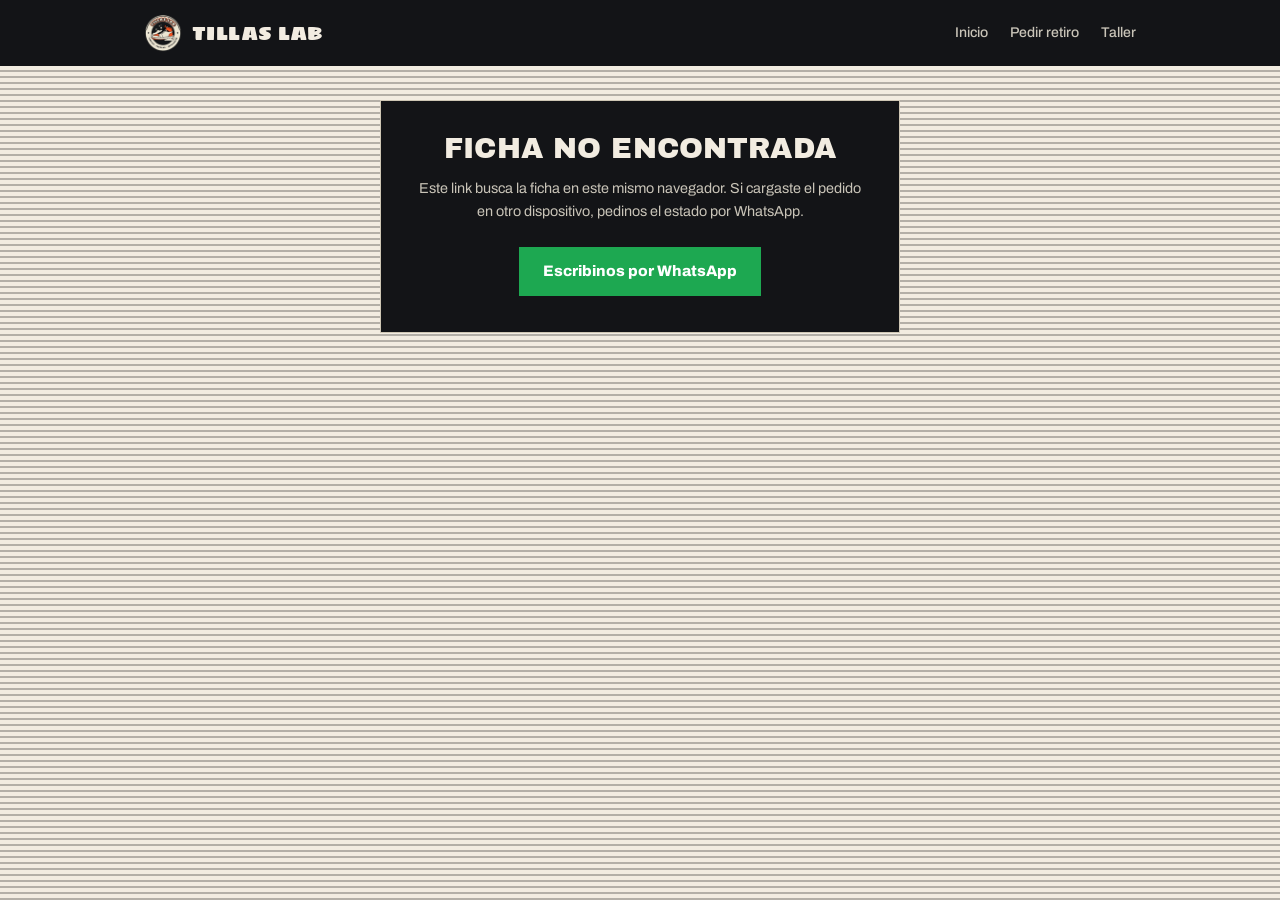
==== commit c0b4209e: "Sacar de produccion el material interno El sitio se publica desde la raiz de un repositorio publico," ====
--- a/ficha.html
+++ b/ficha.html
@@ -4,7 +4,7 @@
 <meta charset="utf-8">
 <meta name="viewport" content="width=device-width, initial-scale=1">
 <title>Seguí tu ficha · Tillas Lab</title>
-<meta name="robots" content="noindex">
+<meta name="robots" content="noindex, nofollow">
 <meta name="theme-color" content="#131417">
 <link rel="icon" type="image/png" sizes="180x180" href="marca/perfil-180.png">
 <link rel="apple-touch-icon" href="marca/perfil-180.png">
@@ -32,7 +32,7 @@
 </main>
 
 <script>
-const TEL_TALLER = "5493810000000"; // ← poné acá tu número de WhatsApp
+const TEL_TALLER = "5493812134263"; // ← poné acá tu número de WhatsApp
 const KEY = "tillaslab_fichas";
 const PASOS = [
   ["Ficha y fotos","Estado inicial registrado"],
--- a/tema.css
+++ b/tema.css
@@ -2,7 +2,7 @@
    Tillas Lab · tema
    -------------------------------------------------------------------------
    Un solo tema, derivado del sello de marca. La paleta y las tipografias
-   salen de Logo/Tillas-Lab-Logo/MARCA.md y no se inventan aca.
+   salen de la especificacion de marca y no se inventan aca.
 
      Crema    #F2ECE1   fondo, relleno de las letras del logo
      Tinta    #131417   texto, contornos, superficies fuertes
@@ -220,8 +220,12 @@
 .btn-dark:hover,.btn-acento:hover{box-shadow:var(--btn-sh-hover)}
 .btn-dark:disabled,.btn-acento:disabled{opacity:.45;box-shadow:none;cursor:not-allowed}
 
-.btn-wa{background:var(--wa);color:#fff;font-weight:800;box-shadow:var(--btn-sh)}
-.btn-wa:hover{background:#22bd5c;box-shadow:var(--btn-sh-hover)}
+/* El botón de WhatsApp lleva sombra en tinta y no en naranja como el resto.
+   El verde es un color de marca ajeno a la paleta y pegado al naranja vibra;
+   además así los botones de WhatsApp se ven iguales en toda la web, estén
+   sobre el fondo claro o sobre los bloques oscuros. */
+.btn-wa{background:var(--wa);color:#fff;font-weight:800;box-shadow:3px 3px 0 var(--ink)}
+.btn-wa:hover{background:#22bd5c;box-shadow:5px 5px 0 var(--ink)}
 
 .btn-ghost,.btn-line{
   border:2px solid var(--hairline-2);color:var(--ink);background:transparent;
